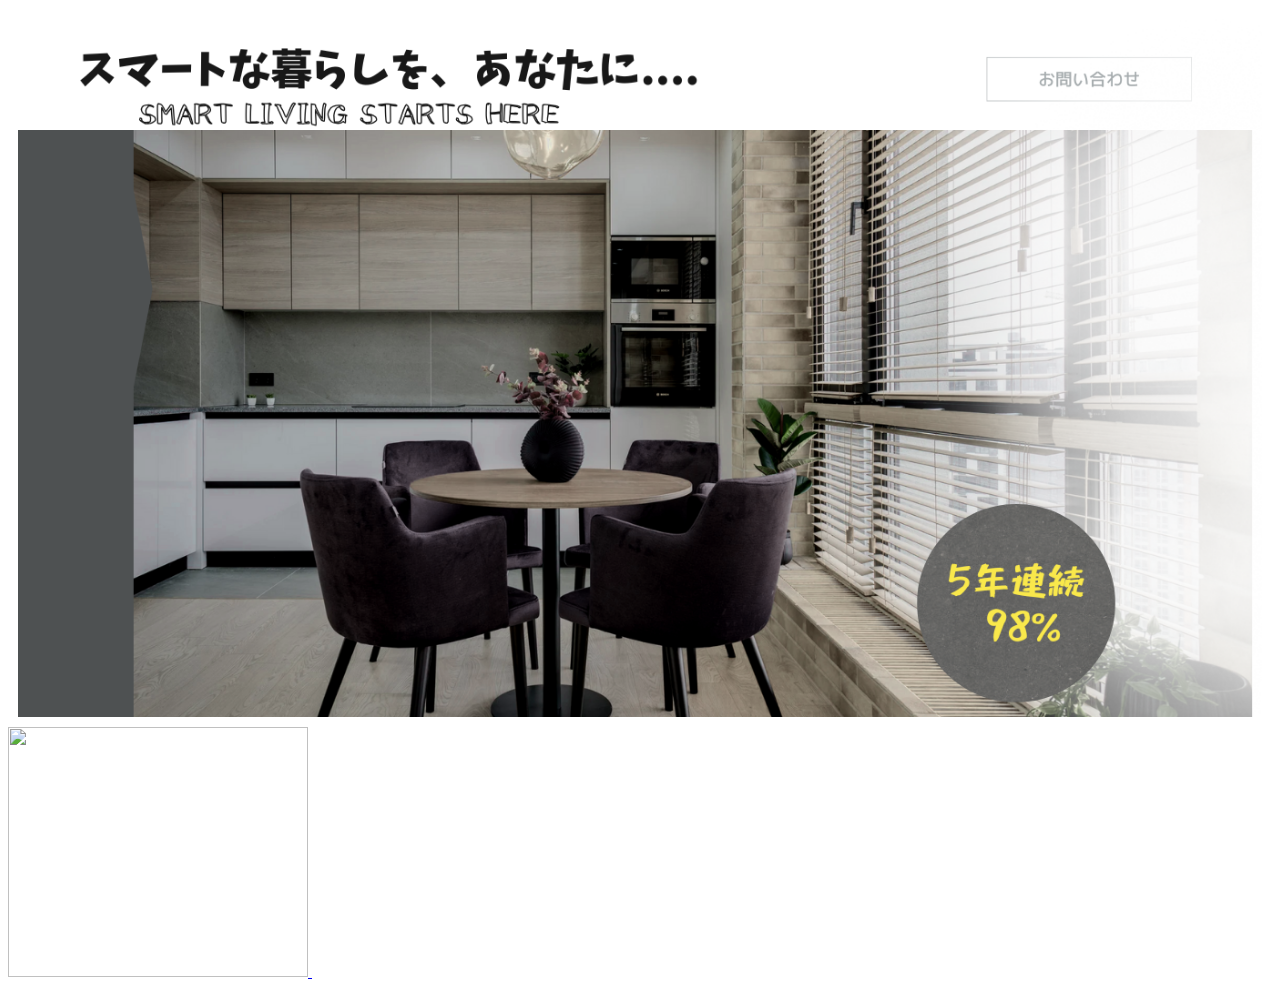
==== index.html @ 5501bb26 "commit" ====
<!DOCTYPE html>
<html lang="ja">
<head>
  <meta charset="UTF-8">
  <meta name="viewport" content="width=device-width, initial-scale=1.0">
  <title>レスポンシブ画像</title>
  <link rel="stylesheet" href="style.css">
</head>
<body>
    <div class="image-container">
        <img src="1.png" alt="サンプル画像">
    </div>
    <a href="https://px.a8.net/svt/ejp?a8mat=4534K2+3UQ0QA+5OVU+5YZ75" rel="nofollow">
        <img border="0" width="300" height="250" alt="" src="https://www21.a8.net/svt/bgt?aid=250408658233&wid=001&eno=01&mid=s00000026553001003000&mc=1">
    </a>
    <img border="0" width="1" height="1" src="https://www11.a8.net/0.gif?a8mat=4534K2+3UQ0QA+5OVU+5YZ75" alt="">

</body>
</html>
---- style.css ----
/* 画像の親要素があれば幅100%に */
.image-container {
    max-width: 100%;
    height: auto;
    padding: 10px;
  }
  
  /* 画像自体も幅100%で縮小・拡大に対応 */
  .image-container img {
    width: 100%;
    height: auto;
    display: block;
  }
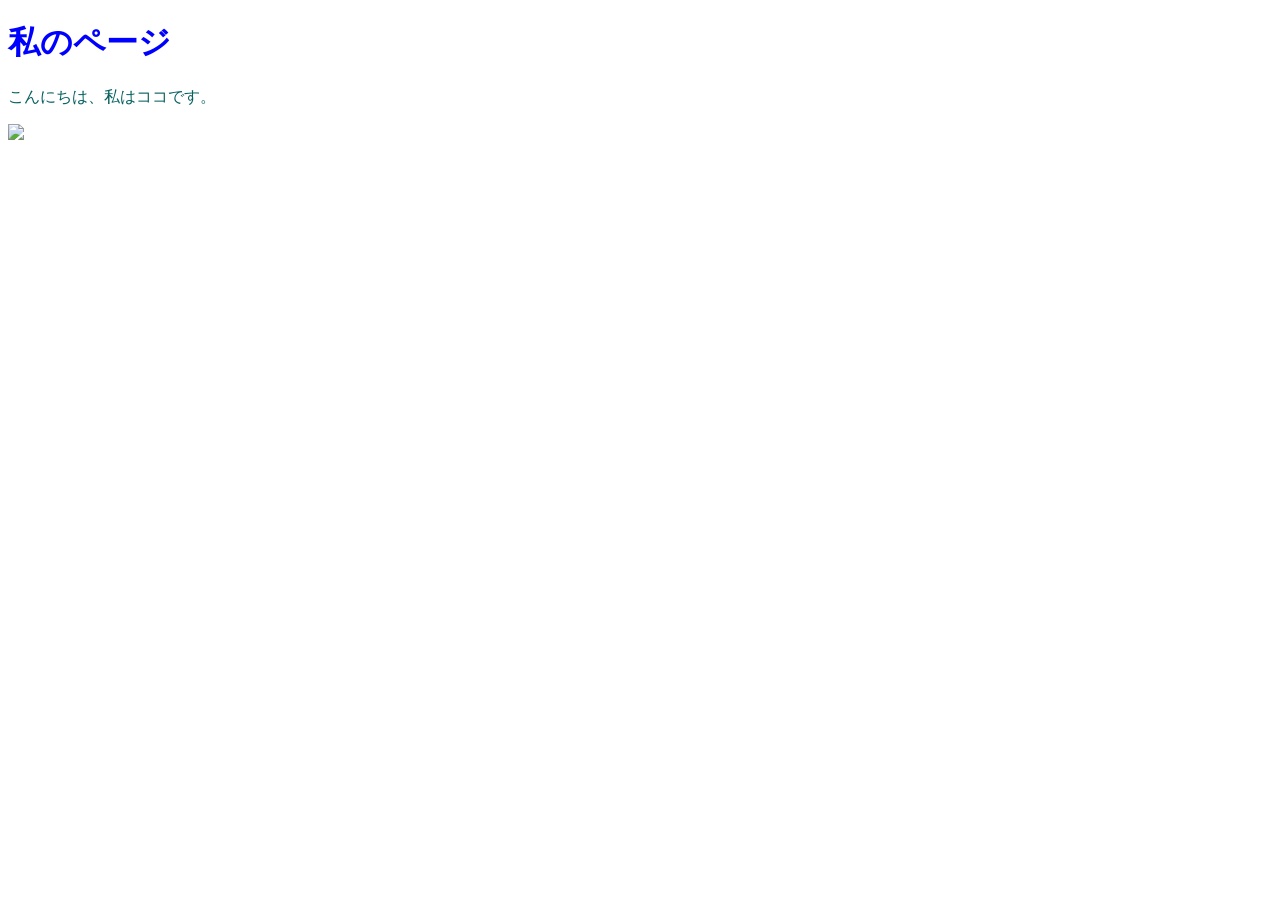
==== commit e5861a90: "y" ====
--- a/index.html
+++ b/index.html
@@ -1,19 +1,12 @@
 <!DOCTYPE html>
 <html lang="ja">
-<head>
-  <meta charset="UTF-8">
-  <meta name="viewport" content="width=device-width, initial-scale=1.0">
-  <title>レスポンシブ画像</title>
-  <link rel="stylesheet" href="style.css">
-</head>
-<body>
-    <div class="image-container">
-        <img src="1.png" alt="サンプル画像">
-    </div>
-    <a href="https://px.a8.net/svt/ejp?a8mat=4534K2+3UQ0QA+5OVU+5YZ75" rel="nofollow">
-        <img border="0" width="300" height="250" alt="" src="https://www21.a8.net/svt/bgt?aid=250408658233&wid=001&eno=01&mid=s00000026553001003000&mc=1">
-    </a>
-    <img border="0" width="1" height="1" src="https://www11.a8.net/0.gif?a8mat=4534K2+3UQ0QA+5OVU+5YZ75" alt="">
-
-</body>
-</html>
+    <head>
+        <title>自己紹介</title>
+       <link rel="stylesheet"href="style.css"></link>
+    </head>
+    <body>
+        <h1 style="color: blue;">私のページ</h1>
+        <p>こんにちは、私はココです。</p>
+        <img src="https://encrypted-tbn0.gstatic.com/images?q=tbn:ANd9GcQq_mLA0mqpatmYvpEosy-p-7hohLTpJazWYQ&s">
+    </body>
+</html>
--- a/style.css
+++ b/style.css
@@ -1,14 +1,4 @@
-/* 画像の親要素があれば幅100%に */
-.image-container {
-    max-width: 100%;
-    height: auto;
-    padding: 10px;
-  }
-  
-  /* 画像自体も幅100%で縮小・拡大に対応 */
-  .image-container img {
-    width: 100%;
-    height: auto;
-    display: block;
-  }
-  +@charset "utf-8";
+            p{
+                color: rgb(7, 97, 97);
+            }
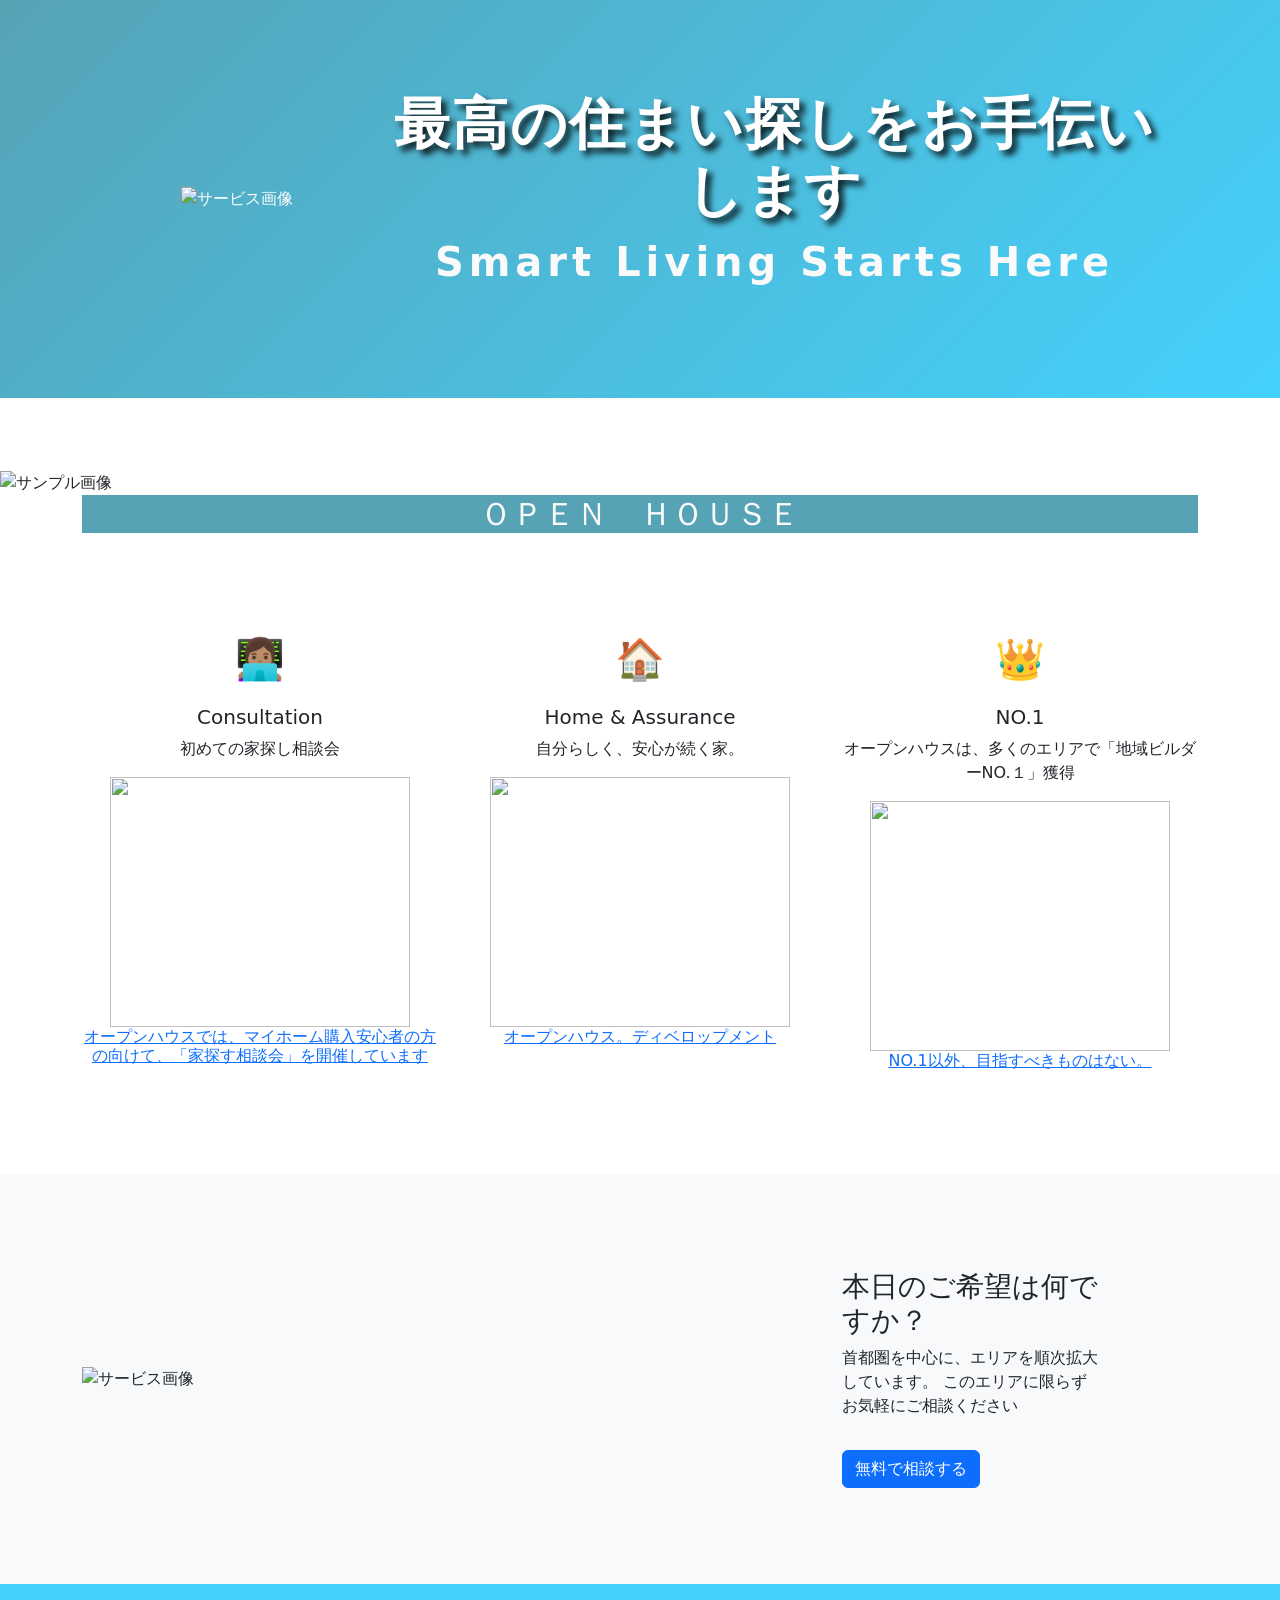
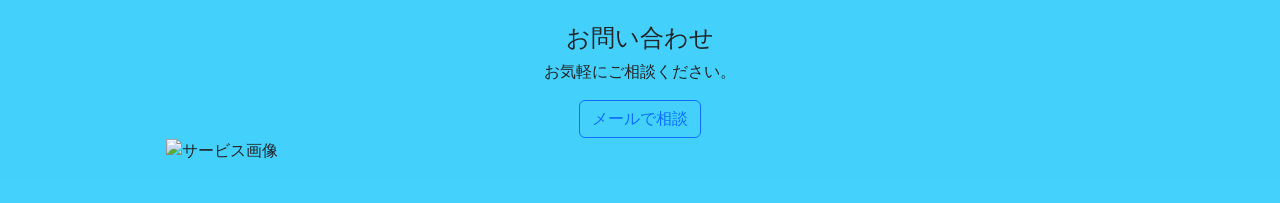
==== commit af34e75d: "q" ====
--- a/index.html
+++ b/index.html
@@ -1,12 +1,163 @@
 <!DOCTYPE html>
-<html lang="ja">
-    <head>
-        <title>自己紹介</title>
-       <link rel="stylesheet"href="style.css"></link>
-    </head>
-    <body>
-        <h1 style="color: blue;">私のページ</h1>
-        <p>こんにちは、私はココです。</p>
-        <img src="https://encrypted-tbn0.gstatic.com/images?q=tbn:ANd9GcQq_mLA0mqpatmYvpEosy-p-7hohLTpJazWYQ&s">
-    </body>
+<html lang="en">
+<head>
+    <meta charset="UTF-8">
+    <meta name="viewport" content="width=
+    , initial-scale=1.0">
+    <title>openhouse-group</title>
+    <link href="https://cdn.jsdelivr.net/npm/bootstrap@5.3.5/dist/css/bootstrap.min.css" rel="stylesheet" integrity="sha384-SgOJa3DmI69IUzQ2PVdRZhwQ+dy64/BUtbMJw1MZ8t5HZApcHrRKUc4W0kG879m7" crossorigin="anonymous">
+</head>
+<body>
+    <style>
+        .main-heading {
+    font-family: 'Noto Sans JP', sans-serif;
+    font-size: 3.5rem;
+    color: #ffffff; /* 濃いグレーで渋く */
+    font-weight: 900; /* 太字 */
+    letter-spacing: 2px;
+    text-shadow: 5px 5px 6px rgba(0, 0, 0, 0.872); /* うっすら影で立体感 */
+  }
+  
+  .sub-text {
+    font-size: 2.5rem;
+    color: #fafafa;
+    font-weight: 700;
+    letter-spacing: 5px;
+  }
+        .header{
+            background: linear-gradient(135deg,#56a3b5,#21c9fcd7);
+            color: white;
+            padding: 90px;
+            text-align: center;
+            
+            
+        }
+        .feature-icon{
+            font-size: 40px;
+            color: #007bff;
+            
+        }
+        .footer{
+            background-color: #21c9fcd7;
+            padding: 40px 0;
+            text-align: center
+            ;
+        }
+        .font{
+            background-color: #56a3b5;
+            color: #fafafa;
+        }
+        
+    </style>
+   <section class="header">
+    
+        <div class ="container">
+            <div class="d-flex align-items-center">
+            
+            <div class="col-md-3">
+             <img src="https://media.istockphoto.com/id/492457888/photo/high-rise-buildings.jpg?s=612x612&w=0&k=20&c=0RMYNUT_n9Kj40vrS7iobKwzunzjsw4lz_N9ptELSiI=" alt="サービス画像"class="img-fluid">
+            </div>
+            <div class="col-md-9">
+            
+            <h1 class="main-heading">最高の住まい探しをお手伝いします</h1>
+            <!--<div class="col-md-1">
+                <img src="https://encrypted-tbn0.gstatic.com/images?q=tbn:ANd9GcTRYxJmukbAoHqkT0eqwQEejmrf3K_MRcT-Sg&s"alt="Home"class="img-fluid">
+            </div>;-->
+            <p class="sub-text">Smart Living Starts Here</p>
+           
+              
+            
+
+
+            </div>
+         </div>
+        </div>
+    </section>
+    <br>
+
+    <section class="py-5">
+       
+       
+          <div class="image-container">
+            <img src="worry.png" alt="サンプル画像">
+        </div>
+         <div class="container text-center">
+             <div class="font">
+            <h2 class="mb-5" >ＯＰＥＮ　ＨＯＵＳＥ</h2>
+          </div>
+          
+            <div class="row py-5">
+                <div class="col-md-4">
+                    <div class="feature-icon mb-3">👩🏽‍💻</div>
+                    <h5>Consultation</h5>
+                    <p>初めての家探し相談会</p>
+                    <a href="https://oh.openhouse-group.com/about/first/?link_id=leftbanner" rel="nofollow">
+                        <img border="0" width="300" height="250" alt="" src="https://oh.openhouse-group.com/about/first/res/img/pht-title.jpg">
+                        <h6>オープンハウスでは、マイホーム購入安心者の方の向けて、「家探す相談会」を開催しています</h6>
+                    </a>
+                
+                </div>
+                <div class="col-md-4">
+                    <div class="feature-icon mb-3">🏠</div>
+                    <h5>Home & Assurance</h5>
+                    <P>自分らしく、安心が続く家。</P>
+
+                    <a href="https://oh.openhouse-group.com/about/ohd/" rel="nofollow">
+                        <img border="0" width="300" height="250" alt="" src="https://oh.openhouse-group.com/about/ohd/img/kv-main.jpg">
+                        <h6>オープンハウス。ディベロップメント</h6>  
+                    </a>
+                  
+                    
+                </div>
+                <div class="col-md-4">
+                    <div class="feature-icon mb-3">👑</div>
+                    <h5>NO.1</h5>
+                    <p>オープンハウスは、多くのエリアで「地域ビルダーNO.１」獲得</p>
+                    <a href="https://oh.openhouse-group.com/about/no1/" rel="nofollow">
+                        <img border="0" width="300" height="250" alt="" src="https://oh.openhouse-group.com/about/no1/res/img/area_pc.png">
+                        <h6>NO.1以外、目指すべきものはない。</h6>
+                    </a>
+
+            
+            </div>
+            </div>
+        </div>
+    </section>
+    <!--サービス紹介-->
+    <section class="bg-light py-5">
+        <div class="container">
+            <div class="row align-items-center py-5">
+                <div class="col-md-8 ">
+                    <img src="https://www.nomu.com/seminar/images/8.jpg" alt="サービス画像"class="img-fluid">
+                </div>
+                <div class="col-md-3 ">
+                    <h3>本日のご希望は何ですか？</h3>
+                    <P>首都圏を中心に、エリアを順次拡大しています。
+                        このエリアに限らずお気軽にご相談ください
+                    </P>
+                    <a href="https://www.nomu.com/" class="btn btn-primary mt-3">無料で相談する</a>
+                </div>
+            </div>
+        </div>
+    </section>
+
+    <!---フッター。お問い合わせ-->
+    <footer id="content" class="footer">
+        <div class="container">
+            <h4>お問い合わせ </h4>
+            <p>お気軽にご相談ください。</p>
+            <a href="mailto:info@example.com" class="btn btn-outline-primary">メールで相談</a>
+            <div class="col-md-3 ">
+                <img src="https://oh.openhouse-group.com/common/img/topbanner/fukuoka.png" alt="サービス画像"class="img-fluid">
+            </div>
+
+        </div>
+    </footer>
+
+    <!---Bootstrap JS-->
+    <script src="https://cdn.jsdelivr.net/npm/bootstrap@5.3.5/dist/js/bootstrap.bundle.min.js" 
+    integrity="sha384-k6d4wzSIapyDyv1kpU366/PK5hCdSbCRGRCMv+eplOQJWyd1fbcAu9OCUj5zNLiq" 
+    crossorigin="anonymous"></script>
+    
+</body>
 </html>
